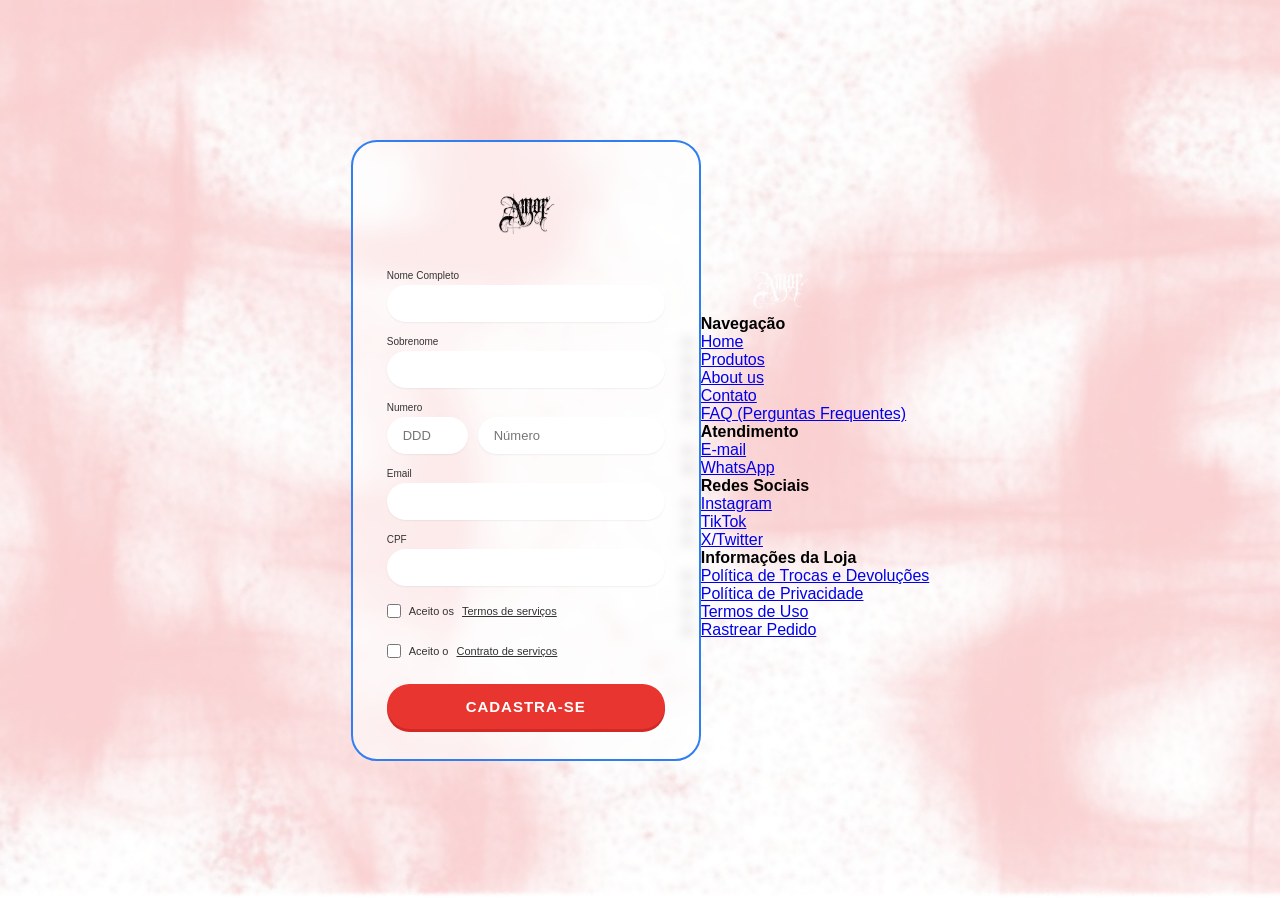
==== cadastro.html @ 6be5a459 "Add files via upload" ====
<!DOCTYPE html>
<html lang="pt-BR">

<head>
  <meta charset="UTF-8">
  <meta name="viewport" content="width=device-width, initial-scale=1.0">
  <title>AMOR — Cadastro</title>
  <style>
    :root {
      --black: #111111;
      --gray: #666666;
      --red: #e8352f;
      --red-dark: #d12a25;
      --cartao-border: #2f7ff0;
      --placeholder-border: #c9414c;
      --placeholder-bg: rgba(201, 65, 76, 0.10);
    }

    * {
      box-sizing: border-box;
      margin: 0;
      padding: 0;
    }

    html,
    body {
      height: 100%;
      font-family: 'Helvetica Neue', Arial, sans-serif;
    }

    body {
      display: flex;
      align-items: center;
      justify-content: center;
      min-height: 100vh;
      padding: 30px;
    }

    /* ===== FUNDO (mármore rosa) ===== */
    .fundo {
      position: fixed;
      inset: 0;
      z-index: -1;
      background: url('marmore.png') center/cover no-repeat;
      display: flex;
      align-items: center;
      justify-content: center;
      text-align: center;
    }

    .fundo-legenda {
      background: #fff;
      border: 2px dashed var(--placeholder-border);
      color: var(--placeholder-border);
      font-weight: 700;
      font-size: 14px;
      padding: 16px 26px;
      border-radius: 10px;
      line-height: 1.5;
    }

    .fundo-legenda .num {
      font-size: 30px;
      display: block;
      margin-bottom: 6px;
    }

    /* ===== CARD ===== */
    .cartao {
      width: 100%;
      max-width: 350px;
      background: rgba(255, 255, 255, 0.55);
      backdrop-filter: blur(6px);
      border: 2px solid var(--cartao-border);
      border-radius: 26px;
      padding: 34px 34px 30px;
    }

    .logo {
      width: 100%;
      height: 70px;
      border: 2px dashed var(--placeholder-border);
      background: var(--placeholder-bg);
      border-radius: 8px;
      display: flex;
      align-items: center;
      justify-content: center;
      color: var(--placeholder-border);
      font-size: 11px;
      font-weight: 700;
      text-align: center;
      line-height: 1.4;
      margin-bottom: 24px;
      padding: 4px;
    }

    form label {
      display: block;
      font-size: 10px;
      color: #333;
      margin-bottom: 4px;
      margin-top: 14px;
    }

    form label:first-of-type {
      margin-top: 0;
    }

    .input,
    input[type="text"],
    input[type="email"] {
      width: 100%;
      border: none;
      outline: none;
      background: #ffffff;
      border-radius: 20px;
      padding: 11px 16px;
      font-size: 13px;
      color: #222;
      box-shadow: 0 1px 2px rgba(0, 0, 0, 0.06);
    }

    .linha-numero {
      display: flex;
      gap: 10px;
    }

    .linha-numero .ddd {
      width: 30%;
    }

    .linha-numero .num {
      width: 70%;
    }

    .checkbox-lista {
      margin-top: 18px;
      display: flex;
      flex-direction: column;
      gap: 8px;
    }

    .item-check {
      display: flex;
      align-items: center;
      gap: 8px;
      font-size: 11px;
      color: #333;
    }

    .item-check input {
      width: 14px;
      height: 14px;
    }

    .item-check a {
      color: #333;
      text-decoration: underline;
    }

    .btn-cadastro {
      width: 100%;
      margin-top: 22px;
      background: var(--red);
      color: #fff;
      border: none;
      border-radius: 30px;
      padding: 14px 0;
      font-size: 15px;
      font-weight: 700;
      letter-spacing: 1px;
      cursor: pointer;
      box-shadow: 0 3px 0 var(--red-dark);
      transition: transform .1s ease;
    }

    .btn-cadastro:hover {
      filter: brightness(1.05);
    }

    .btn-cadastro:active {
      transform: translateY(2px);
      box-shadow: 0 1px 0 var(--red-dark);
    }


    code {
      background: #f2f2f2;
      padding: 1px 5px;
      border-radius: 4px;
      font-size: 11px;
    }

    @media (max-width: 500px) {
      .instrucoes {
        position: static;
        margin-bottom: 20px;
        max-width: 100%;
      }

      body {
        flex-direction: column;
      }
    }
  </style>
</head>

<body>

  <div class="fundo"></div>


  <div class="cartao">
    <div class="logo" style="border:none;background:none;">
      <img src="amor.png" alt="Amor" style="max-width:80%;max-height:80%;object-fit:contain;">
    </div>

    <form>
      <label for="nome">Nome Completo</label>
      <input class="input" type="text" id="nome" name="nome" placeholder="">

      <label for="sobrenome">Sobrenome</label>
      <input class="input" type="text" id="sobrenome" name="sobrenome" placeholder="">

      <label>Numero</label>
      <div class="linha-numero">
        <input class="input ddd" type="text" name="ddd" placeholder="DDD">
        <input class="input num" type="text" name="numero" placeholder="Número">
      </div>

      <label for="email">Email</label>
      <input class="input" type="email" id="email" name="email" placeholder="">

      <label for="cpf">CPF</label>
      <input class="input" type="text" id="cpf" name="cpf" placeholder="">

      <div class="checkbox-lista">
        <label class="item-check">
          <input type="checkbox" name="termos">
          Aceito os <a href="#">Termos de serviços</a>
        </label>
        <label class="item-check">
          <input type="checkbox" name="contrato">
          Aceito o <a href="#">Contrato de serviços</a>
        </label>
      </div>

      <button type="submit" class="btn-cadastro">CADASTRA-SE</button>
    </form>
  </div>


  <footer class="rodape">
    <div class="rodape-int">
      <div class="rodape-logo" style="border:none; background:none; flex-direction:column;">
        <img src="logo-corvo.png" alt="Corvo" style="width:40px; margin-bottom:6px; filter:invert(1);">
        <img src="amor.png" alt="Amor" style="width:70px; filter:invert(1);">
      </div>

      <div class="rodape-col">
        <h4>Navegação</h4>
        <ul>
          <li><a href="index.html">Home</a></li>
          <li><a href="roupas.html">Produtos</a></li>
          <li><a href="#sobre">About us</a></li>
          <li><a href="contact.html">Contato</a></li>
          <li><a href="#">FAQ (Perguntas Frequentes)</a></li>
        </ul>
      </div>

      <div class="rodape-col">
        <h4>Atendimento</h4>
        <ul>
          <li><a href="mailto:contato@suaempresa.com">E-mail</a></li>
          <li><a href="#">WhatsApp</a></li>
        </ul>
      </div>

      <div class="rodape-col">
        <h4>Redes Sociais</h4>
        <ul>
          <li><a href="#">Instagram</a></li>
          <li><a href="#">TikTok</a></li>
          <li><a href="#">X/Twitter</a></li>
        </ul>
      </div>

      <div class="rodape-col">
        <h4>Informações da Loja</h4>
        <ul>
          <li><a href="#">Política de Trocas e Devoluções</a></li>
          <li><a href="#">Política de Privacidade</a></li>
          <li><a href="#">Termos de Uso</a></li>
          <li><a href="#">Rastrear Pedido</a></li>
        </ul>
      </div>
    </div>
  </footer>

</body>

</html>
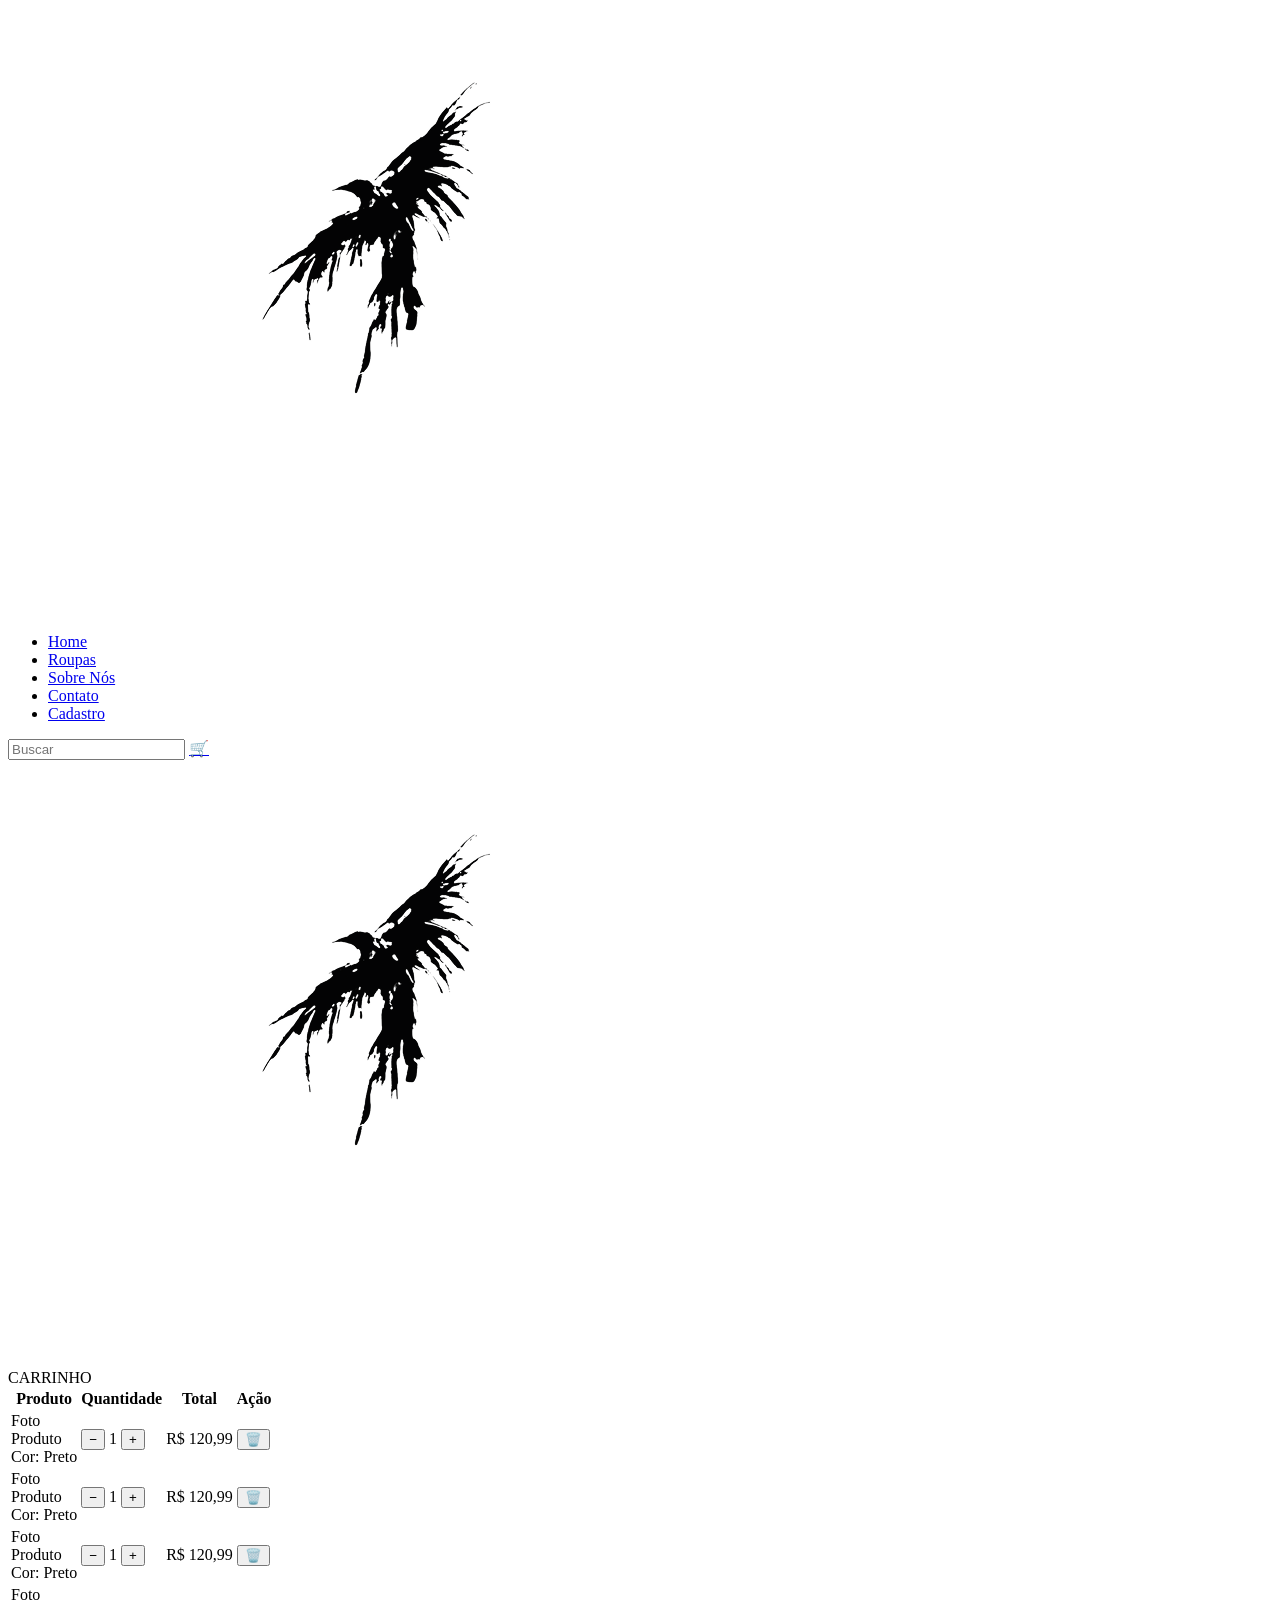
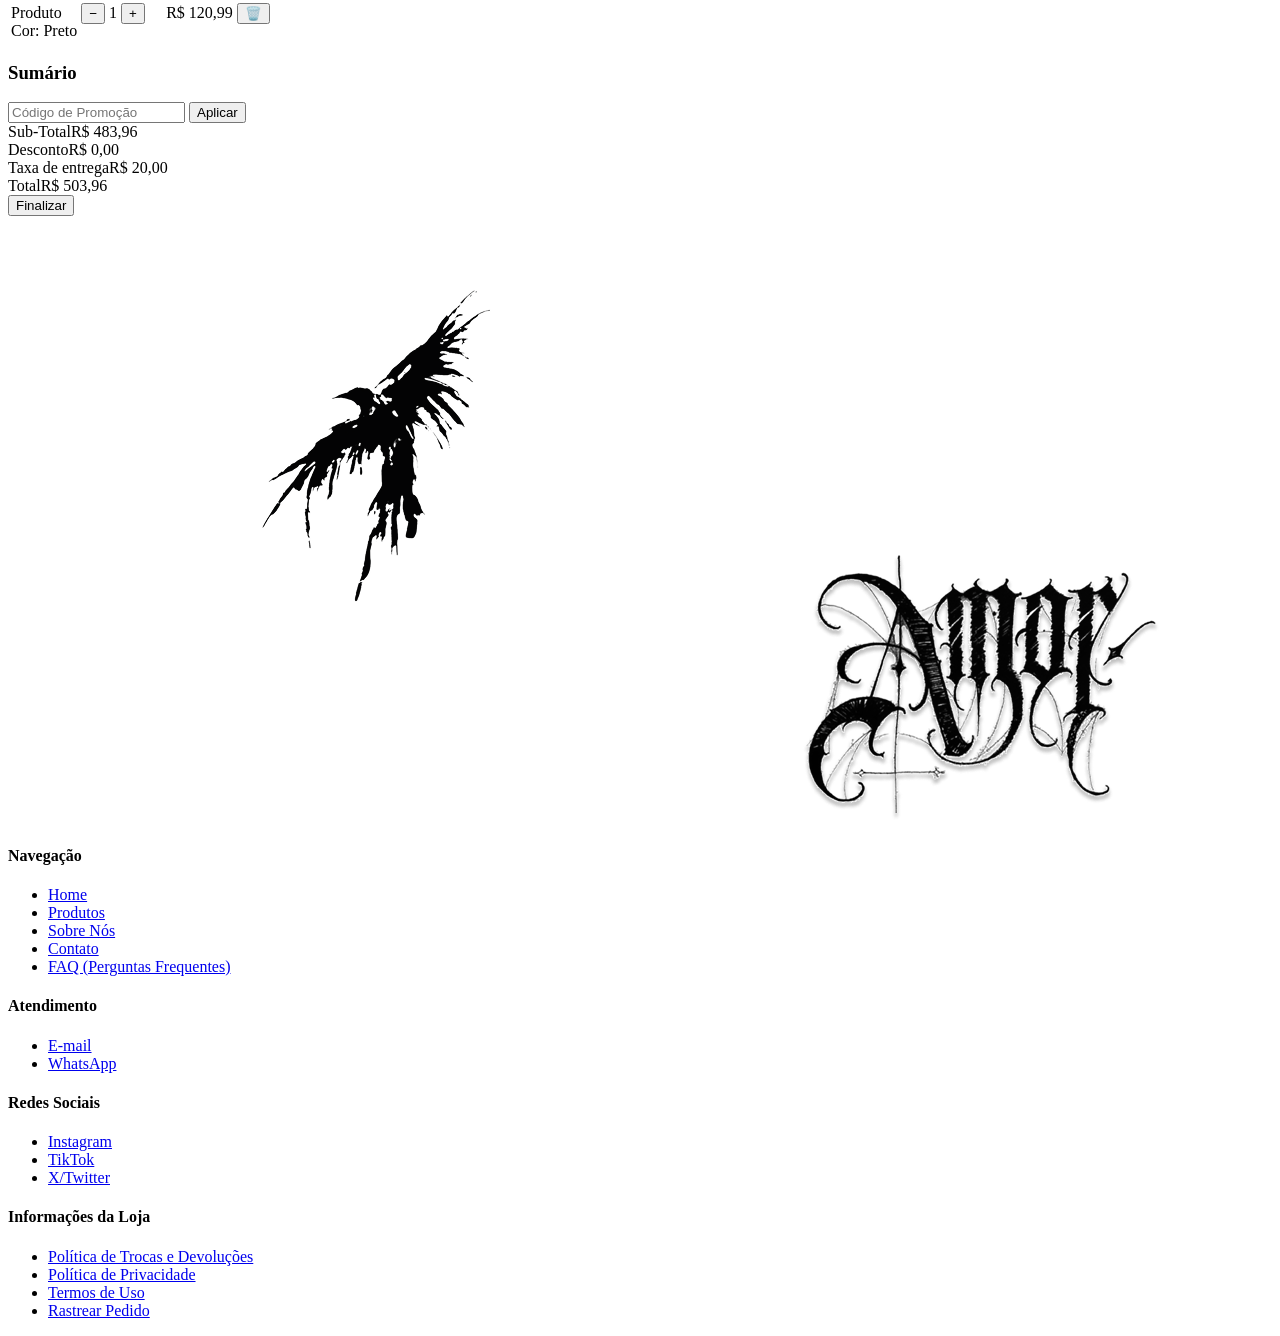
==== commit de75584d: "Update cadastro.html" ====
--- a/cadastro.html
+++ b/cadastro.html
@@ -1,260 +1,140 @@
 <!DOCTYPE html>
 <html lang="pt-BR">
+<head>
+<meta charset="UTF-8">
+<meta name="viewport" content="width=device-width, initial-scale=1.0">
+<title>AMOR — Carrinho</title>
+<link rel="preconnect" href="https://fonts.googleapis.com">
+<link rel="preconnect" href="https://fonts.gstatic.com" crossorigin>
+<link href="https://fonts.googleapis.com/css2?family=Playfair+Display+SC:wght@400;700;900&display=swap" rel="stylesheet">
+<link rel="stylesheet" href="styles.css">
+</head>
+<body class="pagina-carrinho">
 
-<head>
-  <meta charset="UTF-8">
-  <meta name="viewport" content="width=device-width, initial-scale=1.0">
-  <title>AMOR — Cadastro</title>
-  <style>
-    :root {
-      --black: #111111;
-      --gray: #666666;
-      --red: #e8352f;
-      --red-dark: #d12a25;
-      --cartao-border: #2f7ff0;
-      --placeholder-border: #c9414c;
-      --placeholder-bg: rgba(201, 65, 76, 0.10);
-    }
+  <div class="topo"></div>
+  <header>
+    <div class="logo"><img src="logo-corvo.png" alt="Logo Amor"></div>
+    <nav>
+      <ul>
+        <li><a href="index.html">Home</a></li>
+        <li><a href="roupas.html">Roupas</a></li>
+        <li><a href="sobre.html">Sobre Nós</a></li>
+        <li><a href="contact.html">Contato</a></li>
+        <li><a href="cadastro.html">Cadastro</a></li>
+      </ul>
+    </nav>
+    <div class="topo-dir">
+      <input type="text" class="busca" placeholder="Buscar">
+      <a href="carrinho.html" class="carrinho-icone">🛒</a>
+    </div>
+  </header>
 
-    * {
-      box-sizing: border-box;
-      margin: 0;
-      padding: 0;
-    }
+  <section class="capa">
+    <div class="logo-corvo">
+      <img src="logo-corvo.png" alt="Corvo">
+    </div>
+    <div class="capa-titulo">CARRINHO</div>
+  </section>
 
-    html,
-    body {
-      height: 100%;
-      font-family: 'Helvetica Neue', Arial, sans-serif;
-    }
-
-    body {
-      display: flex;
-      align-items: center;
-      justify-content: center;
-      min-height: 100vh;
-      padding: 30px;
-    }
-
-    /* ===== FUNDO (mármore rosa) ===== */
-    .fundo {
-      position: fixed;
-      inset: 0;
-      z-index: -1;
-      background: url('marmore.png') center/cover no-repeat;
-      display: flex;
-      align-items: center;
-      justify-content: center;
-      text-align: center;
-    }
-
-    .fundo-legenda {
-      background: #fff;
-      border: 2px dashed var(--placeholder-border);
-      color: var(--placeholder-border);
-      font-weight: 700;
-      font-size: 14px;
-      padding: 16px 26px;
-      border-radius: 10px;
-      line-height: 1.5;
-    }
-
-    .fundo-legenda .num {
-      font-size: 30px;
-      display: block;
-      margin-bottom: 6px;
-    }
-
-    /* ===== CARD ===== */
-    .cartao {
-      width: 100%;
-      max-width: 350px;
-      background: rgba(255, 255, 255, 0.55);
-      backdrop-filter: blur(6px);
-      border: 2px solid var(--cartao-border);
-      border-radius: 26px;
-      padding: 34px 34px 30px;
-    }
-
-    .logo {
-      width: 100%;
-      height: 70px;
-      border: 2px dashed var(--placeholder-border);
-      background: var(--placeholder-bg);
-      border-radius: 8px;
-      display: flex;
-      align-items: center;
-      justify-content: center;
-      color: var(--placeholder-border);
-      font-size: 11px;
-      font-weight: 700;
-      text-align: center;
-      line-height: 1.4;
-      margin-bottom: 24px;
-      padding: 4px;
-    }
-
-    form label {
-      display: block;
-      font-size: 10px;
-      color: #333;
-      margin-bottom: 4px;
-      margin-top: 14px;
-    }
-
-    form label:first-of-type {
-      margin-top: 0;
-    }
-
-    .input,
-    input[type="text"],
-    input[type="email"] {
-      width: 100%;
-      border: none;
-      outline: none;
-      background: #ffffff;
-      border-radius: 20px;
-      padding: 11px 16px;
-      font-size: 13px;
-      color: #222;
-      box-shadow: 0 1px 2px rgba(0, 0, 0, 0.06);
-    }
-
-    .linha-numero {
-      display: flex;
-      gap: 10px;
-    }
-
-    .linha-numero .ddd {
-      width: 30%;
-    }
-
-    .linha-numero .num {
-      width: 70%;
-    }
-
-    .checkbox-lista {
-      margin-top: 18px;
-      display: flex;
-      flex-direction: column;
-      gap: 8px;
-    }
-
-    .item-check {
-      display: flex;
-      align-items: center;
-      gap: 8px;
-      font-size: 11px;
-      color: #333;
-    }
-
-    .item-check input {
-      width: 14px;
-      height: 14px;
-    }
-
-    .item-check a {
-      color: #333;
-      text-decoration: underline;
-    }
-
-    .btn-cadastro {
-      width: 100%;
-      margin-top: 22px;
-      background: var(--red);
-      color: #fff;
-      border: none;
-      border-radius: 30px;
-      padding: 14px 0;
-      font-size: 15px;
-      font-weight: 700;
-      letter-spacing: 1px;
-      cursor: pointer;
-      box-shadow: 0 3px 0 var(--red-dark);
-      transition: transform .1s ease;
-    }
-
-    .btn-cadastro:hover {
-      filter: brightness(1.05);
-    }
-
-    .btn-cadastro:active {
-      transform: translateY(2px);
-      box-shadow: 0 1px 0 var(--red-dark);
-    }
-
-
-    code {
-      background: #f2f2f2;
-      padding: 1px 5px;
-      border-radius: 4px;
-      font-size: 11px;
-    }
-
-    @media (max-width: 500px) {
-      .instrucoes {
-        position: static;
-        margin-bottom: 20px;
-        max-width: 100%;
-      }
-
-      body {
-        flex-direction: column;
-      }
-    }
-  </style>
-</head>
-
-<body>
-
-  <div class="fundo"></div>
-
-
-  <div class="cartao">
-    <div class="logo" style="border:none;background:none;">
-      <img src="amor.png" alt="Amor" style="max-width:80%;max-height:80%;object-fit:contain;">
+  <section class="conteudo">
+    <div class="caixa-carrinho">
+      <table>
+        <thead>
+          <tr>
+            <th>Produto</th>
+            <th>Quantidade</th>
+            <th>Total</th>
+            <th>Ação</th>
+          </tr>
+        </thead>
+        <tbody>
+          <tr>
+            <td>
+              <div class="celula-produto">
+                <div class="miniatura">Foto</div>
+                <div>
+                  <div class="nome-produto">Produto</div>
+                  <div class="cor-produto">Cor: Preto</div>
+                </div>
+              </div>
+            </td>
+            <td>
+              <div class="contador"><button>−</button> 1 <button>+</button></div>
+            </td>
+            <td>R$ 120,99</td>
+            <td><button class="btn-lixeira">🗑️</button></td>
+          </tr>
+          <tr>
+            <td>
+              <div class="celula-produto">
+                <div class="miniatura">Foto</div>
+                <div>
+                  <div class="nome-produto">Produto</div>
+                  <div class="cor-produto">Cor: Preto</div>
+                </div>
+              </div>
+            </td>
+            <td>
+              <div class="contador"><button>−</button> 1 <button>+</button></div>
+            </td>
+            <td>R$ 120,99</td>
+            <td><button class="btn-lixeira">🗑️</button></td>
+          </tr>
+          <tr>
+            <td>
+              <div class="celula-produto">
+                <div class="miniatura">Foto</div>
+                <div>
+                  <div class="nome-produto">Produto</div>
+                  <div class="cor-produto">Cor: Preto</div>
+                </div>
+              </div>
+            </td>
+            <td>
+              <div class="contador"><button>−</button> 1 <button>+</button></div>
+            </td>
+            <td>R$ 120,99</td>
+            <td><button class="btn-lixeira">🗑️</button></td>
+          </tr>
+          <tr>
+            <td>
+              <div class="celula-produto">
+                <div class="miniatura">Foto</div>
+                <div>
+                  <div class="nome-produto">Produto</div>
+                  <div class="cor-produto">Cor: Preto</div>
+                </div>
+              </div>
+            </td>
+            <td>
+              <div class="contador"><button>−</button> 1 <button>+</button></div>
+            </td>
+            <td>R$ 120,99</td>
+            <td><button class="btn-lixeira">🗑️</button></td>
+          </tr>
+        </tbody>
+      </table>
     </div>
 
-    <form>
-      <label for="nome">Nome Completo</label>
-      <input class="input" type="text" id="nome" name="nome" placeholder="">
-
-      <label for="sobrenome">Sobrenome</label>
-      <input class="input" type="text" id="sobrenome" name="sobrenome" placeholder="">
-
-      <label>Numero</label>
-      <div class="linha-numero">
-        <input class="input ddd" type="text" name="ddd" placeholder="DDD">
-        <input class="input num" type="text" name="numero" placeholder="Número">
+    <div class="caixa-resumo">
+      <h3>Sumário</h3>
+      <div class="linha-promo">
+        <input class="input-promo" type="text" placeholder="Código de Promoção">
+        <button class="btn-promo">Aplicar</button>
       </div>
-
-      <label for="email">Email</label>
-      <input class="input" type="email" id="email" name="email" placeholder="">
-
-      <label for="cpf">CPF</label>
-      <input class="input" type="text" id="cpf" name="cpf" placeholder="">
-
-      <div class="checkbox-lista">
-        <label class="item-check">
-          <input type="checkbox" name="termos">
-          Aceito os <a href="#">Termos de serviços</a>
-        </label>
-        <label class="item-check">
-          <input type="checkbox" name="contrato">
-          Aceito o <a href="#">Contrato de serviços</a>
-        </label>
-      </div>
-
-      <button type="submit" class="btn-cadastro">CADASTRA-SE</button>
-    </form>
-  </div>
-
+      <div class="linha-resumo"><span>Sub-Total</span><span>R$ 483,96</span></div>
+      <div class="linha-resumo"><span>Desconto</span><span>R$ 0,00</span></div>
+      <div class="linha-resumo"><span>Taxa de entrega</span><span>R$ 20,00</span></div>
+      <div class="linha-resumo total"><span>Total</span><span>R$ 503,96</span></div>
+      <button class="btn-finalizar">Finalizar</button>
+    </div>
+  </section>
 
   <footer class="rodape">
     <div class="rodape-int">
-      <div class="rodape-logo" style="border:none; background:none; flex-direction:column;">
-        <img src="logo-corvo.png" alt="Corvo" style="width:40px; margin-bottom:6px; filter:invert(1);">
-        <img src="amor.png" alt="Amor" style="width:70px; filter:invert(1);">
+      <div class="rodape-logo">
+        <img src="logo-corvo.png" alt="Corvo" class="logo-corvo-img">
+        <img src="amor.png" alt="Amor" class="logo-amor-img">
       </div>
 
       <div class="rodape-col">
@@ -262,7 +142,7 @@
         <ul>
           <li><a href="index.html">Home</a></li>
           <li><a href="roupas.html">Produtos</a></li>
-          <li><a href="#sobre">About us</a></li>
+          <li><a href="sobre.html">Sobre Nós</a></li>
           <li><a href="contact.html">Contato</a></li>
           <li><a href="#">FAQ (Perguntas Frequentes)</a></li>
         </ul>
@@ -298,5 +178,4 @@
   </footer>
 
 </body>
-
-</html>+</html>
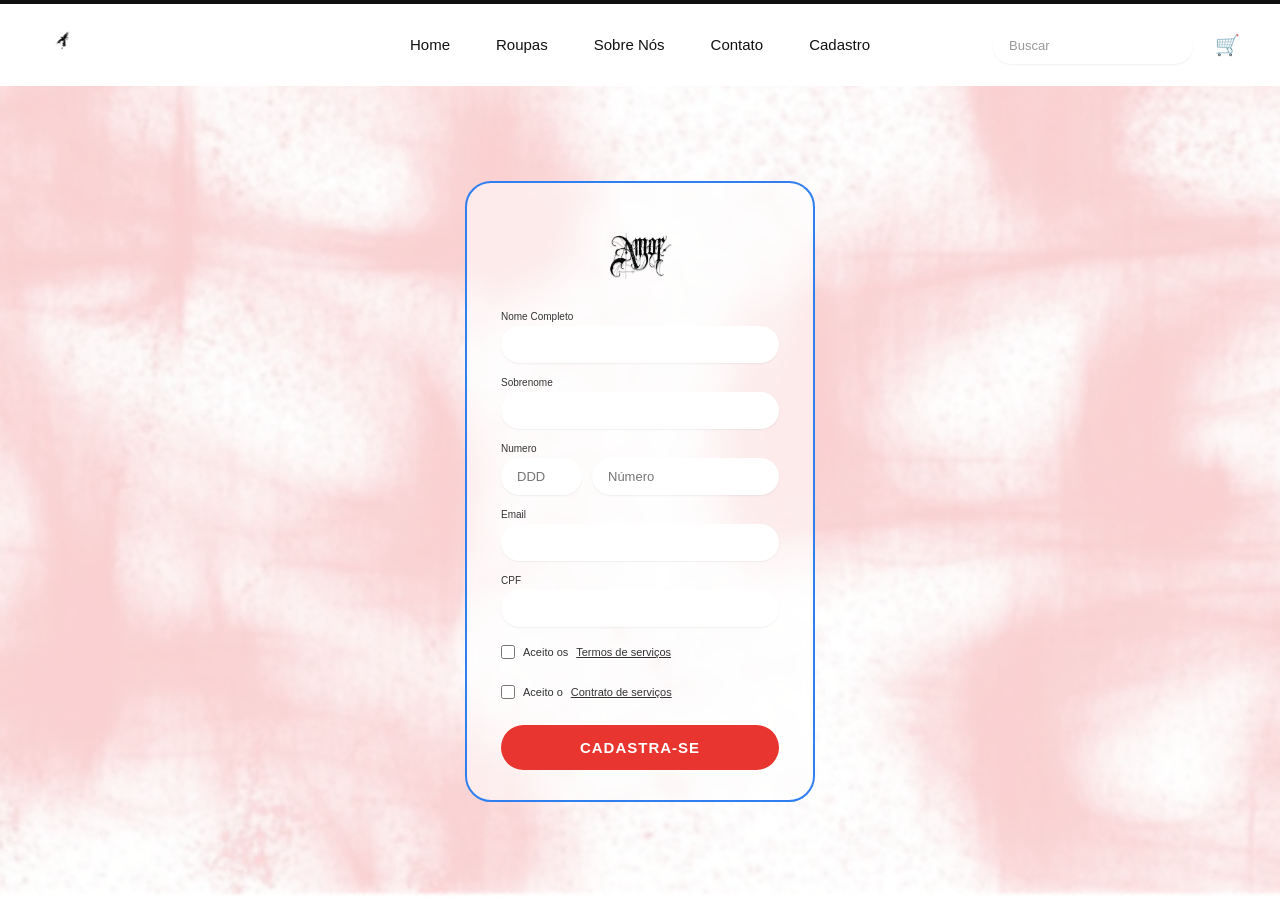
==== commit cd76785b: "Add files via upload" ====
--- a/cadastro.html
+++ b/cadastro.html
@@ -3,15 +3,16 @@
 <head>
 <meta charset="UTF-8">
 <meta name="viewport" content="width=device-width, initial-scale=1.0">
-<title>AMOR — Carrinho</title>
+<title>AMOR — Cadastro</title>
 <link rel="preconnect" href="https://fonts.googleapis.com">
 <link rel="preconnect" href="https://fonts.gstatic.com" crossorigin>
 <link href="https://fonts.googleapis.com/css2?family=Playfair+Display+SC:wght@400;700;900&display=swap" rel="stylesheet">
 <link rel="stylesheet" href="styles.css">
 </head>
-<body class="pagina-carrinho">
+<body class="pagina-cadastro">
 
   <div class="topo"></div>
+
   <header>
     <div class="logo"><img src="logo-corvo.png" alt="Logo Amor"></div>
     <nav>
@@ -25,157 +26,52 @@
     </nav>
     <div class="topo-dir">
       <input type="text" class="busca" placeholder="Buscar">
-      <a href="carrinho.html" class="carrinho-icone">🛒</a>
+      <a href="carrinho.html" class="carrinho">🛒</a>
     </div>
   </header>
 
-  <section class="capa">
-    <div class="logo-corvo">
-      <img src="logo-corvo.png" alt="Corvo">
-    </div>
-    <div class="capa-titulo">CARRINHO</div>
-  </section>
+  <div class="fundo"></div>
 
-  <section class="conteudo">
-    <div class="caixa-carrinho">
-      <table>
-        <thead>
-          <tr>
-            <th>Produto</th>
-            <th>Quantidade</th>
-            <th>Total</th>
-            <th>Ação</th>
-          </tr>
-        </thead>
-        <tbody>
-          <tr>
-            <td>
-              <div class="celula-produto">
-                <div class="miniatura">Foto</div>
-                <div>
-                  <div class="nome-produto">Produto</div>
-                  <div class="cor-produto">Cor: Preto</div>
-                </div>
-              </div>
-            </td>
-            <td>
-              <div class="contador"><button>−</button> 1 <button>+</button></div>
-            </td>
-            <td>R$ 120,99</td>
-            <td><button class="btn-lixeira">🗑️</button></td>
-          </tr>
-          <tr>
-            <td>
-              <div class="celula-produto">
-                <div class="miniatura">Foto</div>
-                <div>
-                  <div class="nome-produto">Produto</div>
-                  <div class="cor-produto">Cor: Preto</div>
-                </div>
-              </div>
-            </td>
-            <td>
-              <div class="contador"><button>−</button> 1 <button>+</button></div>
-            </td>
-            <td>R$ 120,99</td>
-            <td><button class="btn-lixeira">🗑️</button></td>
-          </tr>
-          <tr>
-            <td>
-              <div class="celula-produto">
-                <div class="miniatura">Foto</div>
-                <div>
-                  <div class="nome-produto">Produto</div>
-                  <div class="cor-produto">Cor: Preto</div>
-                </div>
-              </div>
-            </td>
-            <td>
-              <div class="contador"><button>−</button> 1 <button>+</button></div>
-            </td>
-            <td>R$ 120,99</td>
-            <td><button class="btn-lixeira">🗑️</button></td>
-          </tr>
-          <tr>
-            <td>
-              <div class="celula-produto">
-                <div class="miniatura">Foto</div>
-                <div>
-                  <div class="nome-produto">Produto</div>
-                  <div class="cor-produto">Cor: Preto</div>
-                </div>
-              </div>
-            </td>
-            <td>
-              <div class="contador"><button>−</button> 1 <button>+</button></div>
-            </td>
-            <td>R$ 120,99</td>
-            <td><button class="btn-lixeira">🗑️</button></td>
-          </tr>
-        </tbody>
-      </table>
-    </div>
-
-    <div class="caixa-resumo">
-      <h3>Sumário</h3>
-      <div class="linha-promo">
-        <input class="input-promo" type="text" placeholder="Código de Promoção">
-        <button class="btn-promo">Aplicar</button>
-      </div>
-      <div class="linha-resumo"><span>Sub-Total</span><span>R$ 483,96</span></div>
-      <div class="linha-resumo"><span>Desconto</span><span>R$ 0,00</span></div>
-      <div class="linha-resumo"><span>Taxa de entrega</span><span>R$ 20,00</span></div>
-      <div class="linha-resumo total"><span>Total</span><span>R$ 503,96</span></div>
-      <button class="btn-finalizar">Finalizar</button>
-    </div>
-  </section>
-
-  <footer class="rodape">
-    <div class="rodape-int">
-      <div class="rodape-logo">
-        <img src="logo-corvo.png" alt="Corvo" class="logo-corvo-img">
-        <img src="amor.png" alt="Amor" class="logo-amor-img">
+  <div class="centro-cadastro">
+    <div class="cartao">
+      <div class="logo">
+        <img src="amor.png" alt="Amor">
       </div>
 
-      <div class="rodape-col">
-        <h4>Navegação</h4>
-        <ul>
-          <li><a href="index.html">Home</a></li>
-          <li><a href="roupas.html">Produtos</a></li>
-          <li><a href="sobre.html">Sobre Nós</a></li>
-          <li><a href="contact.html">Contato</a></li>
-          <li><a href="#">FAQ (Perguntas Frequentes)</a></li>
-        </ul>
+    <form>
+      <label for="nome">Nome Completo</label>
+      <input class="input" type="text" id="nome" name="nome" placeholder="">
+
+      <label for="sobrenome">Sobrenome</label>
+      <input class="input" type="text" id="sobrenome" name="sobrenome" placeholder="">
+
+      <label>Numero</label>
+      <div class="linha-numero">
+        <input class="input ddd" type="text" name="ddd" placeholder="DDD">
+        <input class="input num" type="text" name="numero" placeholder="Número">
       </div>
 
-      <div class="rodape-col">
-        <h4>Atendimento</h4>
-        <ul>
-          <li><a href="mailto:contato@suaempresa.com">E-mail</a></li>
-          <li><a href="#">WhatsApp</a></li>
-        </ul>
+      <label for="email">Email</label>
+      <input class="input" type="email" id="email" name="email" placeholder="">
+
+      <label for="cpf">CPF</label>
+      <input class="input" type="text" id="cpf" name="cpf" placeholder="">
+
+      <div class="checkbox-lista">
+        <label class="item-check">
+          <input type="checkbox" name="termos">
+          Aceito os <a href="#">Termos de serviços</a>
+        </label>
+        <label class="item-check">
+          <input type="checkbox" name="contrato">
+          Aceito o <a href="#">Contrato de serviços</a>
+        </label>
       </div>
 
-      <div class="rodape-col">
-        <h4>Redes Sociais</h4>
-        <ul>
-          <li><a href="#">Instagram</a></li>
-          <li><a href="#">TikTok</a></li>
-          <li><a href="#">X/Twitter</a></li>
-        </ul>
-      </div>
-
-      <div class="rodape-col">
-        <h4>Informações da Loja</h4>
-        <ul>
-          <li><a href="#">Política de Trocas e Devoluções</a></li>
-          <li><a href="#">Política de Privacidade</a></li>
-          <li><a href="#">Termos de Uso</a></li>
-          <li><a href="#">Rastrear Pedido</a></li>
-        </ul>
-      </div>
+      <button type="submit" class="btn-cadastro">CADASTRA-SE</button>
+    </form>
     </div>
-  </footer>
+  </div>
 
 </body>
 </html>
--- a/styles.css
+++ b/styles.css
@@ -0,0 +1,779 @@
+*{ box-sizing:border-box; margin:0; padding:0; }
+
+body{
+  font-family: 'Helvetica Neue', Arial, sans-serif;
+  color: #111111;
+  background:#fff;
+}
+
+code{
+  background:#f2f2f2;
+  padding:2px 6px;
+  border-radius:4px;
+  font-size:13px;
+}
+
+.topo{
+  height:4px;
+  background:#111111;
+  width:100%;
+}
+
+header{
+  display:grid;
+  grid-template-columns: 1fr auto 1fr;
+  align-items:center;
+  padding:18px 40px;
+  background:#fff;
+}
+
+.logo{
+  width:46px;
+  height:46px;
+  justify-self:start;
+}
+
+.logo img{
+  width:100%;
+  height:100%;
+  object-fit:contain;
+}
+
+nav{ justify-self:center; }
+
+nav ul{
+  display:flex;
+  gap:46px;
+  list-style:none;
+}
+
+nav a{
+  text-decoration:none;
+  color:#111111;
+  font-size:15px;
+}
+
+nav a:hover{
+  color:#c9414c;
+}
+
+.topo-dir{
+  display:flex;
+  align-items:center;
+  gap:22px;
+  justify-self:end;
+}
+
+.busca{
+  background:#f2f2f2;
+  border-radius:20px;
+  padding:8px 18px;
+  font-size:13px;
+  color:#333;
+  width:160px;
+  border:none;
+  outline:none;
+}
+
+.busca::placeholder{ color:#999; }
+
+.carrinho, .carrinho-icone{
+  font-size:20px;
+  text-decoration:none;
+  color:inherit;
+}
+
+.capa{
+  position:relative;
+  background:url('marmore.png') center/cover no-repeat;
+  overflow:hidden;
+}
+
+.capa-titulo{
+  font-family: 'Playfair Display SC', Georgia, serif;
+  font-weight:700;
+  letter-spacing:6px;
+  color:#111111;
+}
+
+.logo-corvo{
+  width:140px;
+  height:140px;
+  margin:0 auto 10px;
+}
+
+.logo-corvo img{
+  width:100%;
+  height:100%;
+  object-fit:contain;
+}
+
+.pagina-inicial .capa{
+  border-radius:0 0 40px 40px;
+  padding:40px 0 0 0;
+  min-height:460px;
+}
+
+.pagina-inicial .capa-titulo{
+  position:absolute;
+  top:45%;
+  left:0;
+  right:0;
+  transform:translateY(-50%);
+  text-align:center;
+  font-size:150px;
+  z-index:1;
+  user-select:none;
+  white-space:nowrap;
+  overflow:hidden;
+}
+
+.capa-modelos{
+  position:relative;
+  z-index:2;
+  display:flex;
+  justify-content:center;
+  align-items:flex-end;
+  gap:60px;
+  padding:0 40px;
+}
+
+.modelo{
+  width:300px;
+  height:380px;
+}
+
+.modelo img{
+  width:100%;
+  height:100%;
+  object-fit:contain;
+  object-position:bottom;
+}
+
+.pagina-roupas .capa,
+.pagina-contato .capa,
+.pagina-carrinho .capa,
+.pagina-sobre .capa{
+  padding:50px 0 60px;
+  text-align:center;
+}
+
+.pagina-roupas .capa-titulo,
+.pagina-contato .capa-titulo,
+.pagina-carrinho .capa-titulo,
+.pagina-sobre .capa-titulo{
+  font-size:56px;
+}
+
+.produtos{
+  display:flex;
+  justify-content:center;
+  gap:90px;
+  padding:40px 40px 80px;
+  flex-wrap:wrap;
+}
+
+.produto{
+  width:220px;
+  text-align:center;
+}
+
+.produto-foto{
+  width:220px;
+  height:260px;
+  border:1px solid #eee;
+  background:#fafafa;
+  border-radius:10px;
+  display:flex;
+  align-items:center;
+  justify-content:center;
+  margin-bottom:14px;
+  overflow:hidden;
+}
+
+.produto-foto img{
+  width:100%;
+  height:100%;
+  object-fit:contain;
+}
+
+.cores{
+  display:flex;
+  justify-content:center;
+  align-items:center;
+  gap:8px;
+  margin-bottom:6px;
+}
+
+.cor{
+  width:16px;
+  height:16px;
+  border-radius:50%;
+  border:1px solid #ddd;
+}
+
+.cor-vinho{ background:#5c1f2e; }
+.cor-preto{ background:#000; }
+.cor-vermelho{ background:#b8232f; }
+
+.preco{
+  font-size:15px;
+  font-weight:600;
+  color:#111111;
+}
+
+.vertudo{
+  text-align:center;
+  margin-top:-40px;
+  margin-bottom:60px;
+}
+
+.btn-vertudo{
+  display:inline-block;
+  border:1.5px solid #111111;
+  color:#111111;
+  text-decoration:none;
+  font-size:13px;
+  font-weight:600;
+  letter-spacing:1px;
+  padding:12px 34px;
+  border-radius:30px;
+  transition:all .15s ease;
+}
+
+.btn-vertudo:hover{
+  background:#111111;
+  color:#fff;
+}
+
+.sobre{
+  display:flex;
+  min-height:620px;
+}
+
+.sobre-foto{
+  width:50%;
+  background:url('marmore.png') center/cover no-repeat;
+  display:flex;
+  flex-direction:column;
+  align-items:center;
+  justify-content:center;
+  padding:20px;
+}
+
+.sobre-foto img{
+  display:block;
+}
+
+.sobre-foto img.logo-corvo-img{
+  width:35%;
+  max-width:160px;
+  margin-bottom:10px;
+}
+
+.sobre-foto img.logo-amor-img{
+  width:60%;
+  max-width:260px;
+}
+
+.sobre-texto{
+  width:50%;
+  display:flex;
+  flex-direction:column;
+  justify-content:center;
+  padding:60px 70px;
+}
+
+.sobre-texto p{
+  font-size:14px;
+  line-height:1.6;
+  color:#222;
+  margin-bottom:14px;
+}
+
+.sobre-numeros{
+  display:flex;
+  gap:60px;
+  margin-top:30px;
+}
+
+.stat-valor{
+  font-size:34px;
+  font-weight:800;
+  color:#111111;
+}
+
+.stat-rotulo{
+  font-size:13px;
+  letter-spacing:1px;
+  color:#333;
+  margin-top:2px;
+}
+
+.conteudo{
+  display:flex;
+  max-width:1200px;
+  margin:0 auto;
+  padding:40px 40px 100px;
+  gap:40px;
+  align-items:flex-start;
+}
+
+.lateral{
+  width:180px;
+  flex-shrink:0;
+  border-right:1px solid #e5e5e5;
+  padding-right:30px;
+}
+
+.lateral-busca{
+  background:#fbdede;
+  border-radius:20px;
+  padding:9px 18px;
+  font-size:13px;
+  color:#a15;
+  margin-bottom:26px;
+  border:none;
+  outline:none;
+  width:100%;
+}
+
+.lateral-busca::placeholder{ color:#a15; }
+
+.categorias{
+  list-style:none;
+  display:flex;
+  flex-direction:column;
+  gap:16px;
+}
+
+.categorias li{
+  font-size:13px;
+  color:#333;
+  text-align:center;
+  cursor:pointer;
+}
+
+.categorias li:hover{ color:#c9414c; }
+
+.grade{
+  flex:1;
+  display:grid;
+  grid-template-columns: repeat(4, 140px);
+  justify-content:space-between;
+  gap:30px 20px;
+}
+
+.produto-card{ text-align:left; }
+
+.produto-card .produto-foto{
+  width:140px;
+  height:150px;
+}
+
+.produto-meta{
+  display:flex;
+  align-items:center;
+  gap:8px;
+}
+
+.produto-meta .preco{
+  font-size:13px;
+  margin-left:auto;
+}
+
+.contato-wrap{
+  display:flex;
+  gap:60px;
+  max-width:1100px;
+  margin:0 auto;
+  padding:50px 40px 90px;
+  flex-wrap:wrap;
+}
+
+.form-contato{
+  flex:1;
+  min-width:280px;
+  display:flex;
+  flex-direction:column;
+  gap:20px;
+}
+
+.rotulo-campo{
+  font-size:11px;
+  color:#888;
+  margin-bottom:6px;
+  margin-left:20px;
+}
+
+.caixa-campo{
+  background:#fafafa;
+  border:1px solid #e5e5e5;
+  border-radius:20px;
+  padding:14px 20px;
+  box-shadow:0 2px 6px rgba(0,0,0,0.03);
+}
+
+.caixa-campo.textarea{ min-height:220px; }
+
+.caixa-campo input,
+.caixa-campo textarea{
+  border:none;
+  outline:none;
+  width:100%;
+  font-size:14px;
+  background:transparent;
+  resize:none;
+  font-family:inherit;
+}
+
+.caixa-campo.textarea textarea{ min-height:180px; }
+
+.info-contato{
+  flex:1;
+  min-width:280px;
+  font-size:14px;
+  line-height:1.7;
+  color:#222;
+}
+
+.info-contato p{ margin-bottom:22px; }
+.info-contato b{ color:#c9414c; }
+
+.caixa-carrinho, .caixa-resumo{
+  background:#fff;
+  border:1px solid #e5e5e5;
+  border-radius:16px;
+  padding:26px 28px;
+  box-shadow:0 2px 10px rgba(0,0,0,0.03);
+}
+
+.caixa-carrinho{ flex:2; min-width:400px; }
+.caixa-resumo{ flex:1; min-width:280px; }
+
+.pagina-carrinho .conteudo{
+  max-width:1150px;
+  gap:26px;
+  flex-wrap:wrap;
+}
+
+table{ width:100%; border-collapse:collapse; }
+
+thead th{
+  text-align:left;
+  font-size:12px;
+  font-weight:700;
+  color:#111111;
+  padding-bottom:14px;
+  border-bottom:2px solid #111111;
+}
+
+tbody td{
+  padding:18px 0;
+  border-bottom:1px solid #e5e5e5;
+  font-size:13px;
+  vertical-align:middle;
+}
+
+.celula-produto{
+  display:flex;
+  align-items:center;
+  gap:12px;
+}
+
+.miniatura{
+  width:50px;
+  height:50px;
+  border:2px dashed #c9414c;
+  background: repeating-conic-gradient(rgba(201,65,76,0.08) 0% 25%, #fff 0% 50%) 50% / 10px 10px;
+  border-radius:8px;
+  flex-shrink:0;
+  display:flex;
+  align-items:center;
+  justify-content:center;
+  font-size:8px;
+  color:#c9414c;
+  text-align:center;
+  line-height:1.1;
+}
+
+.nome-produto{ font-weight:600; font-size:13px; }
+.cor-produto{ font-size:11px; color:#888; }
+
+.contador{
+  display:inline-flex;
+  align-items:center;
+  gap:10px;
+  border:1px solid #e5e5e5;
+  border-radius:20px;
+  padding:4px 12px;
+  font-size:13px;
+}
+
+.contador button{
+  border:none;
+  background:none;
+  font-size:14px;
+  cursor:pointer;
+  color:#111111;
+}
+
+.btn-lixeira{
+  border:none;
+  background:none;
+  font-size:16px;
+  cursor:pointer;
+}
+
+.caixa-resumo h3{ font-size:14px; margin-bottom:18px; }
+
+.linha-promo{
+  display:flex;
+  gap:8px;
+  margin-bottom:22px;
+}
+
+.input-promo{
+  flex:1;
+  border:1px solid #e5e5e5;
+  border-radius:20px;
+  padding:9px 16px;
+  font-size:12px;
+  outline:none;
+}
+
+.btn-promo{
+  border:1px solid #e5e5e5;
+  border-radius:20px;
+  padding:9px 18px;
+  font-size:12px;
+  background:#fff;
+  cursor:pointer;
+}
+
+.linha-resumo{
+  display:flex;
+  justify-content:space-between;
+  font-size:13px;
+  margin-bottom:12px;
+  color:#333;
+}
+
+.linha-resumo.total{
+  font-weight:700;
+  font-size:15px;
+  color:#111111;
+  border-top:1px solid #e5e5e5;
+  padding-top:14px;
+  margin-top:6px;
+}
+
+.btn-finalizar{
+  width:100%;
+  margin-top:24px;
+  background:#111111;
+  color:#fff;
+  border:none;
+  border-radius:30px;
+  padding:15px 0;
+  font-size:15px;
+  font-weight:600;
+  cursor:pointer;
+}
+
+.btn-finalizar:hover{ filter:brightness(1.2); }
+
+.centro-cadastro{
+  min-height:calc(100vh - 90px);
+  display:flex;
+  align-items:center;
+  justify-content:center;
+  padding:30px;
+}
+
+.fundo{
+  position:fixed;
+  inset:0;
+  z-index:-1;
+  background:url('marmore.png') center/cover no-repeat;
+}
+
+.cartao{
+  width:100%;
+  max-width:350px;
+  background:rgba(255,255,255,0.55);
+  backdrop-filter:blur(6px);
+  border:2px solid #2f7ff0;
+  border-radius:26px;
+  padding:34px 34px 30px;
+}
+
+.cartao .logo{
+  width:100%;
+  height:70px;
+  display:flex;
+  align-items:center;
+  justify-content:center;
+  margin-bottom:24px;
+}
+
+.cartao .logo img{
+  max-width:80%;
+  max-height:80%;
+  object-fit:contain;
+}
+
+form label{
+  display:block;
+  font-size:10px;
+  color:#333;
+  margin-bottom:4px;
+  margin-top:14px;
+}
+
+form label:first-of-type{ margin-top:0; }
+
+.input, input[type="text"], input[type="email"]{
+  width:100%;
+  border:none;
+  outline:none;
+  background:#ffffff;
+  border-radius:20px;
+  padding:11px 16px;
+  font-size:13px;
+  color:#222;
+  box-shadow:0 1px 2px rgba(0,0,0,0.06);
+}
+
+.linha-numero{ display:flex; gap:10px; }
+.linha-numero .ddd{ width:30%; }
+.linha-numero .num{ width:70%; }
+
+.checkbox-lista{
+  margin-top:18px;
+  display:flex;
+  flex-direction:column;
+  gap:8px;
+}
+
+.item-check{
+  display:flex;
+  align-items:center;
+  gap:8px;
+  font-size:11px;
+  color:#333;
+}
+
+.item-check input{ width:14px; height:14px; }
+.item-check a{ color:#333; text-decoration:underline; }
+
+.btn-cadastro{
+  width:100%;
+  margin-top:22px;
+  background:#e8352f;
+  color:#fff;
+  border:none;
+  border-radius:30px;
+  padding:14px 0;
+  font-size:15px;
+  font-weight:700;
+  letter-spacing:1px;
+  cursor:pointer;
+}
+
+.btn-cadastro:hover{ filter:brightness(1.05); }
+
+.rodape{
+  background:#000;
+  color:#e8e8e8;
+  padding:50px 60px;
+}
+
+.rodape-int{
+  display:flex;
+  gap:70px;
+  flex-wrap:wrap;
+}
+
+.rodape-logo{
+  display:flex;
+  flex-direction:column;
+  align-items:center;
+  flex-shrink:0;
+}
+
+.rodape-logo img{
+  filter:invert(1);
+}
+
+.rodape-logo img.logo-corvo-img{
+  width:40px;
+  margin-bottom:6px;
+}
+
+.rodape-logo img.logo-amor-img{
+  width:70px;
+}
+
+.rodape-col h4{
+  font-size:13px;
+  font-weight:600;
+  color:#fff;
+  margin-bottom:16px;
+}
+
+.rodape-col ul{
+  list-style:none;
+  display:flex;
+  flex-direction:column;
+  gap:10px;
+}
+
+.rodape-col a{
+  font-size:12px;
+  color:#b8b8b8;
+  text-decoration:none;
+}
+
+.rodape-col a:hover{ color:#fff; }
+
+@media (max-width:1000px){
+  .pagina-inicial .capa-titulo{ font-size:90px; }
+  .capa-modelos{ gap:20px; flex-wrap:wrap; }
+  .modelo{ width:45%; height:300px; }
+  .produtos{ gap:40px; }
+  nav ul{ gap:20px; }
+  header{ padding:14px 18px; }
+}
+
+@media (max-width:900px){
+  .sobre{ flex-direction:column; }
+  .sobre-foto, .sobre-texto{ width:100%; }
+  .sobre-texto{ padding:40px 24px; }
+  .sobre-numeros{ flex-wrap:wrap; gap:30px; }
+  .conteudo{ flex-direction:column; }
+  .lateral{ width:100%; border-right:none; border-bottom:1px solid #e5e5e5; padding-right:0; padding-bottom:20px; }
+  .categorias{ flex-direction:row; flex-wrap:wrap; justify-content:center; }
+  .grade{ grid-template-columns: repeat(2, 140px); justify-content:center; }
+}
+
+@media (max-width:800px){
+  .pagina-carrinho thead th:nth-child(3),
+  .pagina-carrinho tbody td:nth-child(3){ display:none; }
+}
+
+@media (max-width:700px){
+  .rodape{ padding:40px 24px; }
+  .rodape-int{ gap:34px; }
+}
+
+@media (max-width:600px){
+  .pagina-inicial .capa-titulo{ font-size:46px; }
+  nav ul{ display:none; }
+  .busca{ width:100px; }
+  .modelo{ width:100%; height:260px; }
+}
+
+@media (max-width:500px){
+  .centro-cadastro{ flex-direction:column; }
+}
